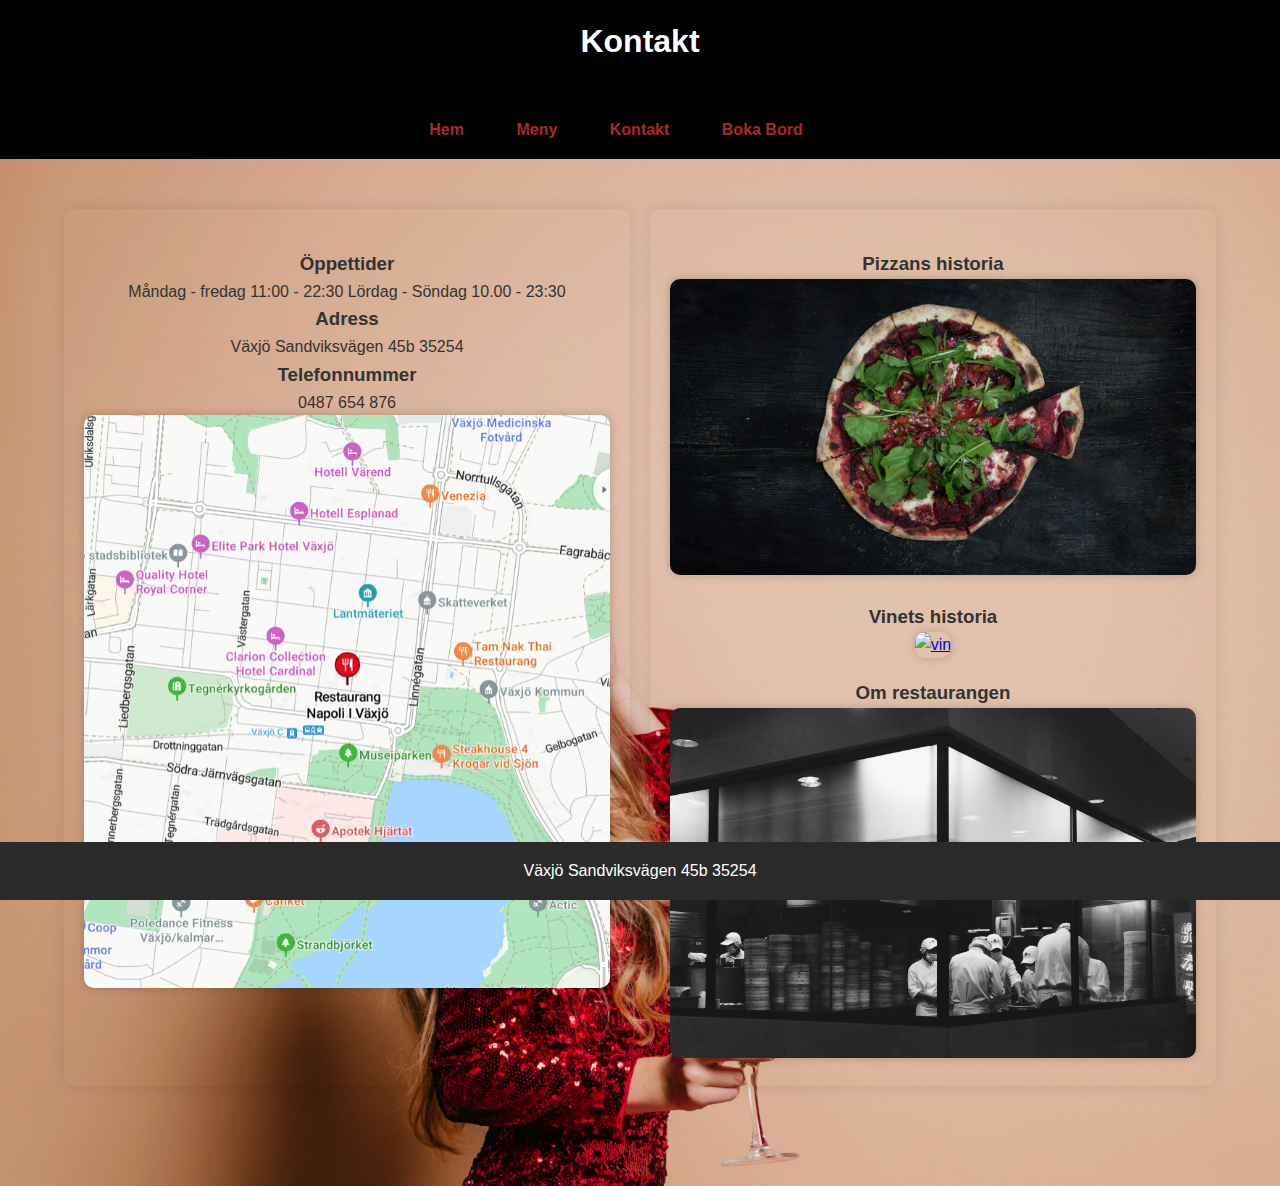
==== kontakt.html @ 13f0af0d "Add files via upload" ====
<!DOCTYPE html>
<html lang="sv">
<head>
    <meta charset="UTF-8">
    <meta name="viewport" content="width=device-width, initial-scale=1.0">
    <title>Min enkla hemsida</title>
    <link rel="stylesheet" href="styles.css">
</head>
<body>



    <header>
        <h1> Kontakt</h1>
        <nav>
            <ul>
                <li><a href="index.html">Hem</a></li>
                <li><a href="meny.html">Meny</a></li>
                <li><a href="kontakt.html">Kontakt</a></li>
                <li><a href="boka.html"> Boka Bord</a></li>
            </ul>
        </nav>
    </header>
    <div class="container">
        <div class="content">
            <p id="pp">
                <h3>Öppettider</h3>
                Måndag - fredag 11:00 - 22:30
                Lördag - Söndag 10.00 - 23:30

                <h3>Adress</h3>
                Växjö  Sandviksvägen 45b 35254
                <h3>Telefonnummer</h3>
                0487 654 876

               

        
            </p>
            <a href="https://www.bing.com/maps?q=napoli+pizzeria+v%C3%A4xj%C3%B6&FORM=HDRSC7&cp=56.877827%7E14.803004&lvl=16.0">
                <img src="image/karta.png" alt="karta"></a>
            
        </div>
        <div class="content">
            <p id="pp">
               <h3>Pizzans historia</h3>
            </p>
            <a href="pizza.html"> <img src="image/pizza1.jpg" alt="Pizza"></a>
            

            <p id="pp">
                <h3>Vinets historia</h3>
            </p>
            <a href="vin.html"> <img src="image/vin2.jpg" alt="vin"></a>

            <p id="pp">
                <h3>Om restaurangen</h3>
            </p>
            <a href="restaurang.html"> <img src="image/restaurant.jpg" alt="restaurant"></a>
        
        

            
        </div>
        
    </div>


    <footer>
      <p>Växjö  Sandviksvägen 45b 35254 </p>
    </footer>
</body>
</html>
---- styles.css ----
* {
  margin: 0;
  padding: 0;
  box-sizing: border-box;
}
body {
  background-image: url(image/woman.jpg);
  background-size: cover; /* Täck hela bakgrunden utan att förvränga bilden */


  font-family: Arial, sans-serif;
  line-height: 1.6;
  background-color: #f4f4f4;
  color: #333;
  background-color: black;
}



header {
  background-color: black;
  color: white;
  padding: 1rem;
  text-align: center;
  position: relative;
}

.header-button {
  position: absolute;
  right: 20px;
  top: 50%;
  transform: translateY(-50%); /* För att få knappen exakt centrerad vertikalt */
  background-color: brown;
  color: white;
  padding: 10px 20px;
  border: none;
  border-radius: 5px;
  cursor: pointer;
}

.header-button:hover {
  background-color: darkbrown; /* Färg vid hovring */
}



nav ul {
  list-style: none;
  padding: 0x;
}

nav ul li {
  display: inline;
  margin-right: 3rem;
}

nav ul li a {
  color:brown;
  text-decoration: none;
  font-weight: bold;
}
nav ul li a:hover {
  text-decoration: underline; /* Understrykning vid hover */
}

footer {
  background-color:rgb(43, 42, 42);
  color: white;
  text-align: center;
  padding: 1rem;
  position: fixed;
  bottom: 0;
  width: 100%;
}

/*formulär*/

.form-container {
  margin: 0 auto;
  margin-top: 100px;
  margin-bottom: 100px;
  background-color:brown;
  padding: 20px;
  border-radius: 10px;
  width: 50%;
  max-width: 700px; /* Begränsar bredden */
  color: white;
  box-shadow: 0 0 10px rgba(0, 0, 0, 0.1);
}

h1 {
  text-align: center;
  margin-bottom: 50px;
}

form {
  display: flex;
  flex-direction: column;
}

label {
  margin-bottom: 5px;
}

input {
  margin-bottom: 15px;
  padding: 10px;
  border: none;
  border-radius: 5px;
  font-size: 16px;
}

button {
  padding: 10px;
  background-color:rgb(56, 38, 14);
  color: white;
  border: none;
  border-radius: 5px;
  font-size: 16px;
  cursor: pointer;
  transition: background-color 0.3s;
}

button:hover {
  background-color:bisque;
}


/*index conten*/
.container {
  display: flex;
  justify-content: space-between; /* Separerar boxarna jämnt */
  gap: 20px; /* Ger mellanrum mellan boxarna */
  max-width: 90%; /* Justerar bredden på hela containern */
  margin: 0 auto; /* Centrerar containern */
}

.content {
  flex: 1; /* Gör att båda boxarna tar lika mycket utrymme */
  margin-top: 50px;
  margin-bottom: 100px;
  text-align: center;
  padding: 20px;
  border-radius: 10px;
  box-shadow: 0 0 15px rgba(0, 0, 0, 0.1);
}

#pp {
  font-size: 18px;
  line-height: 1.6;
  margin-bottom: 20px;
  color:black;
  text-align: justify;
}

img {
  width: 100%;
  border-radius: 10px;
  box-shadow: 0 0 10px rgba(0, 0, 0, 0.2);
}


/*meny sidan*/


.menu-container {
  display: flex;
  justify-content: center;
  gap: 20px;
  margin-bottom: 100px;
}

.menu-box {
  width: 40%;
}

table {
  width: 100%;
  text-align: center;
  margin: auto;
  background-color: burlywood;
  color: black;
  box-shadow: 0 0 30px brown;
}

table, tr, td {
  border: 1px solid aliceblue;
  border-color: brown;
}

th {
  background-color: brown;
  color: white;
  padding: 10px;
}

td {
  padding: 10px;
}

h2 {
  text-align: center;
  color:brown;
  margin-bottom: 20px;
  margin-top: 100px;
}

/* kontak*/

#karta{
width: 10%;
}
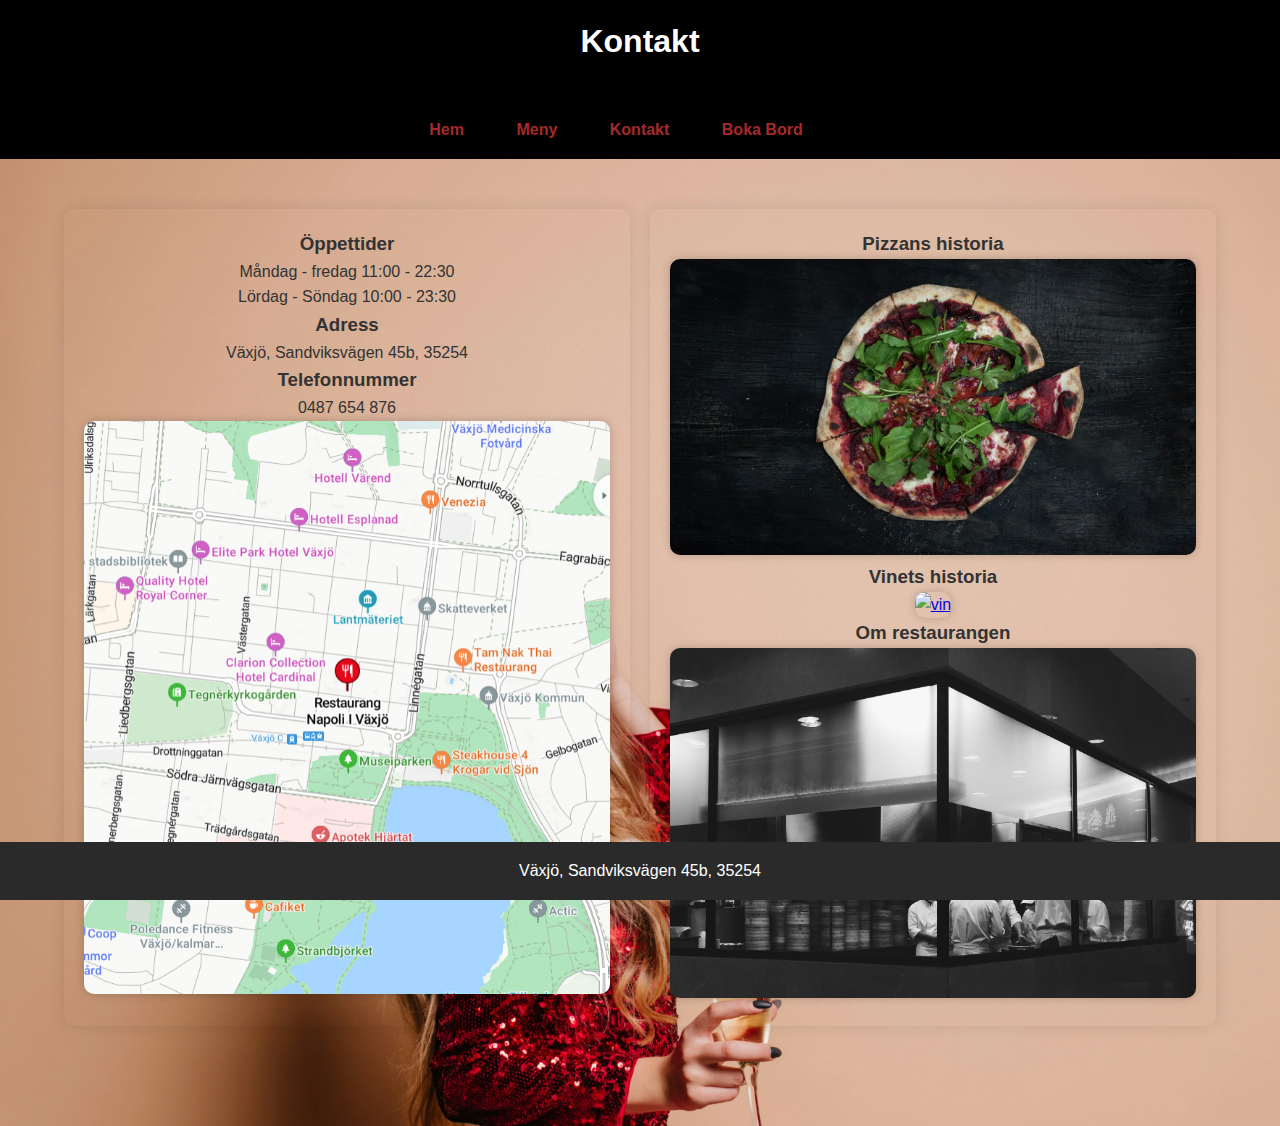
==== commit 6b40b08d: "commit1" ====
--- a/kontakt.html
+++ b/kontakt.html
@@ -8,67 +8,50 @@
 </head>
 <body>
 
+    <header>
+        <h1>Kontakt</h1>
 
-
-    <header>
-        <h1> Kontakt</h1>
         <nav>
             <ul>
                 <li><a href="index.html">Hem</a></li>
                 <li><a href="meny.html">Meny</a></li>
                 <li><a href="kontakt.html">Kontakt</a></li>
-                <li><a href="boka.html"> Boka Bord</a></li>
+                <li><a href="boka.html">Boka Bord</a></li>
             </ul>
         </nav>
     </header>
+
     <div class="container">
         <div class="content">
-            <p id="pp">
-                <h3>Öppettider</h3>
-                Måndag - fredag 11:00 - 22:30
-                Lördag - Söndag 10.00 - 23:30
+            <h3>Öppettider</h3>
+            <p>Måndag - fredag 11:00 - 22:30<br>
+            Lördag - Söndag 10:00 - 23:30</p>
 
-                <h3>Adress</h3>
-                Växjö  Sandviksvägen 45b 35254
-                <h3>Telefonnummer</h3>
-                0487 654 876
+            <h3>Adress</h3>
+            <p>Växjö, Sandviksvägen 45b, 35254</p>
 
-               
+            <h3>Telefonnummer</h3>
+            <p>0487 654 876</p>
 
-        
-            </p>
             <a href="https://www.bing.com/maps?q=napoli+pizzeria+v%C3%A4xj%C3%B6&FORM=HDRSC7&cp=56.877827%7E14.803004&lvl=16.0">
                 <img src="image/karta.png" alt="karta"></a>
-            
         </div>
+
         <div class="content">
-            <p id="pp">
-               <h3>Pizzans historia</h3>
-            </p>
-            <a href="pizza.html"> <img src="image/pizza1.jpg" alt="Pizza"></a>
-            
+            <h3>Pizzans historia</h3>
+            <a href="pizza.html"><img src="image/pizza1.jpg" alt="Pizza"></a>
 
-            <p id="pp">
-                <h3>Vinets historia</h3>
-            </p>
-            <a href="vin.html"> <img src="image/vin2.jpg" alt="vin"></a>
+            <h3>Vinets historia</h3>
+            <a href="vin.html"><img src="image/vin2.jpg" alt="vin"></a>
 
-            <p id="pp">
-                <h3>Om restaurangen</h3>
-            </p>
-            <a href="restaurang.html"> <img src="image/restaurant.jpg" alt="restaurant"></a>
-        
-        
-
-            
+            <h3>Om restaurangen</h3>
+            <a href="restaurang.html"><img src="image/restaurant.jpg" alt="restaurant"></a>
         </div>
-        
     </div>
 
+    <footer>
+        <p>Växjö, Sandviksvägen 45b, 35254</p>
+    </footer>
 
-    <footer>
-      <p>Växjö  Sandviksvägen 45b 35254 </p>
-    </footer>
 </body>
 </html>
-
--- a/styles.css
+++ b/styles.css
@@ -40,14 +40,14 @@
 }
 
 .header-button:hover {
-  background-color: darkbrown; /* Färg vid hovring */
+  background-color:blanchedalmond; /* Färg vid hovring */
 }
 
 
 
 nav ul {
   list-style: none;
-  padding: 0x;
+  padding: 0px;
 }
 
 nav ul li {
@@ -146,7 +146,7 @@
   box-shadow: 0 0 15px rgba(0, 0, 0, 0.1);
 }
 
-#pp {
+.pp {
   font-size: 18px;
   line-height: 1.6;
   margin-bottom: 20px;
